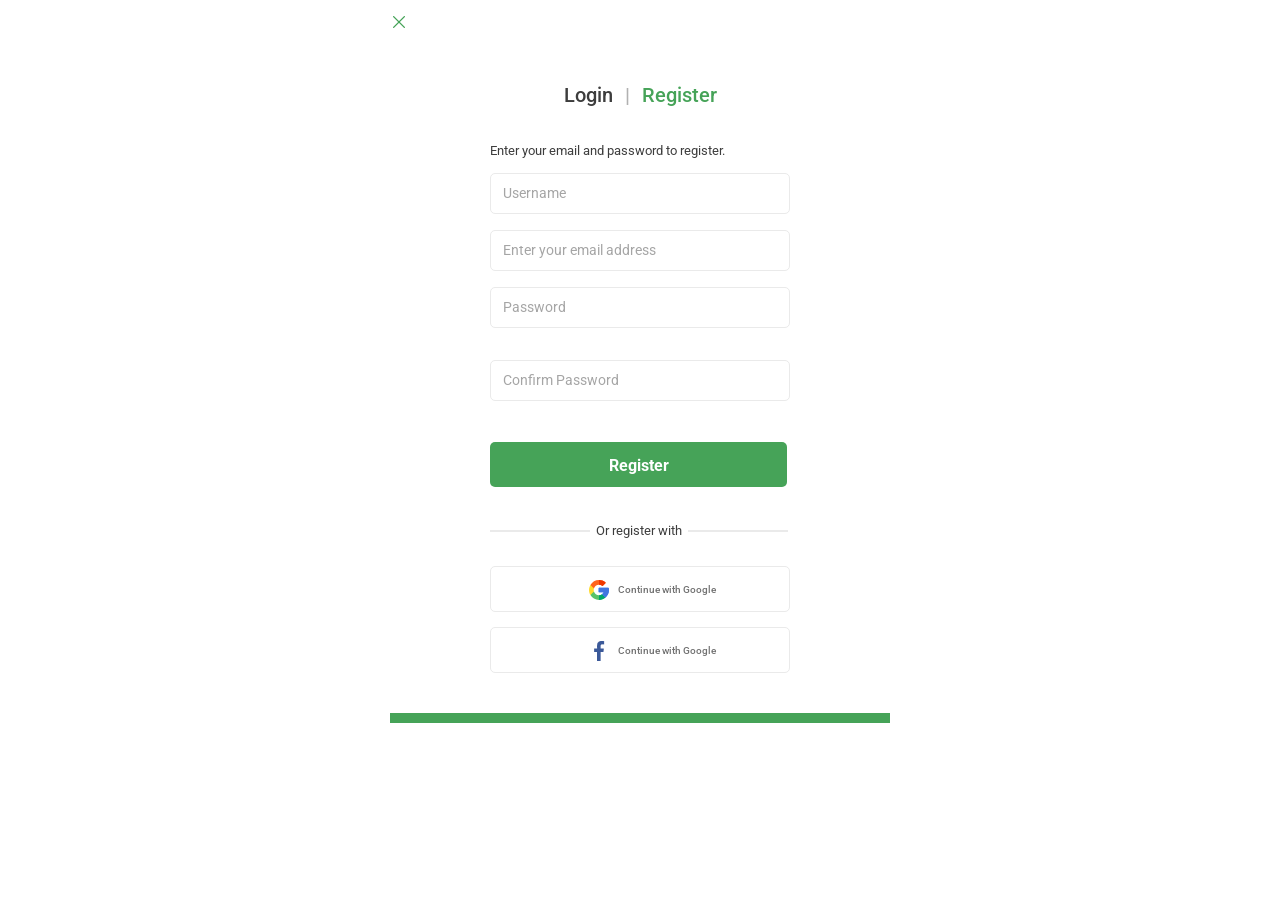
==== registration.html @ a35d86ff "hw5 added" ====
<!DOCTYPE html>
<html lang="en">
<head>
    <meta charset="UTF-8">
    <meta name="viewport" content="width=device-width, initial-scale=1.0">
    <link rel="stylesheet" href="/Styles/registration-styles.css">
    <link rel="preconnect" href="https://fonts.googleapis.com">
    <link rel="preconnect" href="https://fonts.gstatic.com" crossorigin>
    <link href="https://fonts.googleapis.com/css2?family=Merriweather:ital,opsz,wght@0,18..144,300..900;1,18..144,300..900&family=Roboto:ital,wght@0,100..900;1,100..900&display=swap" rel="stylesheet">
    <title>Registration</title>
</head>
<body>
    <div class="container">
        <img src="/Pictures/X.png" alt="" class="img-x">

        <div class="container2">

            <div class="heads">
                <h2 class="heads-login">Login</h2>
                <h2 class="heads-slash">|</h2>
                <h2 class="heads-register">Register</h2>
            </div>

            <p class="p-help">Enter your email and password to register.</p>

            <form action="">

                <div class="inputs">
                    <input type="text" name="" id="" placeholder="Username" class="input1">
                    <input type="text" name="" id="" placeholder="Enter your email address" class="input1">
                    <input type="password" name="" id="" placeholder="Password" class="input1">
                    <img src="Pictures/Hide.png" alt="">
                    <input type="password" name="" id="" placeholder="Confirm Password" class="input1">
                </div>
            
                <input type="submit" value="Register" class="input-submit">

            </form>   

            <div class="reg-desc">
                <div class="border"></div>
                <p class="reg">Or register with</p>
                <div class="border"></div>
            </div>

            <div class="registers">
                <a href=""><img src="Pictures/google 1.svg" class="pictures">Continue with Google</a>
                <a href=""><img src="Pictures/facebook 1.png" class="pictures">Continue with Google</a>
            </div>

        </div>
          <footer></footer> 
    </div>
</body>
</html>
---- Styles/registration-styles.css ----
* {
    margin: 0;
    padding: 0;
    box-sizing: border-box;
}

.container {
    max-width: 500px;
    margin: 0 auto;
}

.container2 {
    max-width: 300px;
    margin: 0 auto;
}

.img-x {
    display: inline-block;
    width: 18px;
    margin-top: 13px;
}

h2 {
    color: #3D3D3D;
    font-family: "Roboto";
    font-size: 20px;
    font-style: normal;
    font-weight: 500;
    line-height: 16px;

    text-align: center;
    margin-top: 52px;
}

.heads {
    display: flex;
    justify-content: center;
    gap: 12px;
}

.heads-login {
    color: #3D3D3D;
    font-family: "Roboto";
    font-size: 20px;
    font-style: normal;
    font-weight: 500;
    line-height: 16px;
}

.heads-slash {
    color: rgba(61, 61, 61, 40%);
    font-family: "Roboto";
    font-size: 20px;
    font-style: normal;
    font-weight: 500;
    line-height: 16px;
}

.heads-register {
    color: #46A358;
    font-family: "Roboto";
    font-size: 20px;
    font-style: normal;
    font-weight: 500;
    line-height: 16px;
}

.p-help {
    color: #3D3D3D;
    font-family: "Roboto";
    font-size: 13px;
    font-style: normal;
    font-weight: 400;
    line-height: 16px;

    margin-top: 40px;
}

.inputs {
    display: flex;
    flex-direction: column;
    gap: 16px;
    margin-top: 14px;
    align-items: center;
}

.input1 {
    width: 300px;

    display: flex;
    align-items: center;
    padding: 12px;

    border-style: solid;
    border-color: #EAEAEA;
    border-radius: 5px;
    border-width: 1px;
}

.input-submit {
        display: inline-flex;

    color: #FFF;
    font-family: "Roboto";
    font-size: 16px;
    font-style: normal;
    font-weight: 700;
    line-height: 16px;
    
    padding: 16px 118px 13px 119px;
    background: #46A358;
    border-radius: 5px;
    border-style: none;

    margin-top: 41px;
    align-items: center;
}

::placeholder {
    color: #A5A5A5;
    font-family: "Roboto";
    font-size: 14px;
    font-style: normal;
    font-weight: 400;
    line-height: 16px;
}

.reg-desc {
    display: flex;
    align-items: center;
    gap: 6px;
    margin-top: 36px;
}

.border {
    border-style: solid;
    width: 100px;
    border-color: #EAEAEA;
    border-width: 1px;
    height: 1px;
}

.reg {
    color: #3D3D3D;
    font-family: "Roboto";
    font-size: 13px;
    font-style: normal;
    font-weight: 400;
    line-height: 16px;
}

.registers {
    display: flex;
    margin-top: 27px;
    flex-direction: column;
    gap: 15px;
}

a {
    display: flex;

    color: #727272;
    text-align: center;
    font-family: "Roboto";
    font-size: 10px;
    font-style: normal;
    font-weight: 500;
    line-height: 16px;

    text-decoration: none;
    border-radius: 5px;
    border-style: solid;
    border-color: #EAEAEA;
    border-width: 1px;

    padding: 13px 68px 11px 98px;

    align-items: center;
    gap: 9px;
}

.pictures {
    max-width: 20px;
    max-height: 20px;
}

footer {
    padding-top: 10px;
    background: #46A358;
    margin-top: 40px;
}
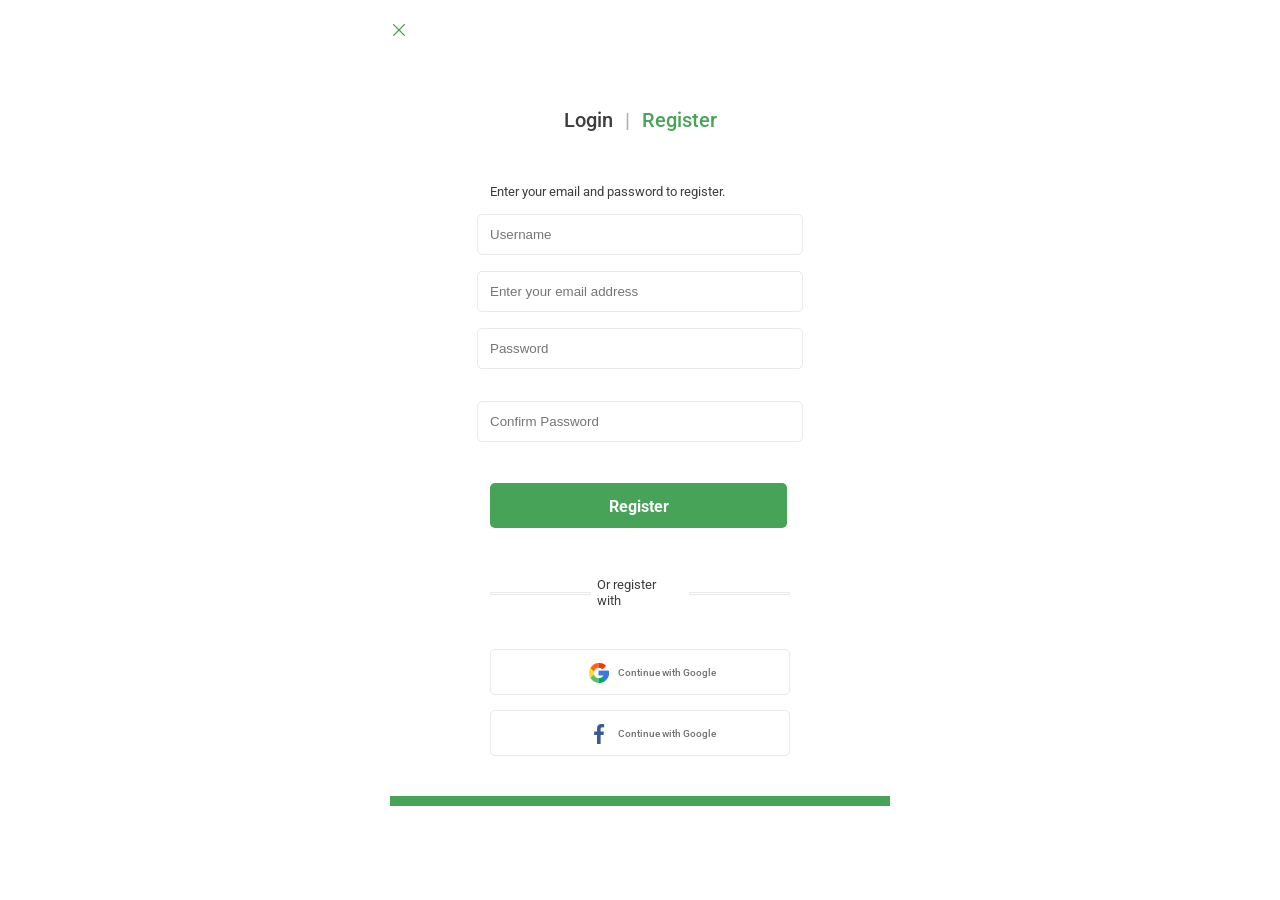
==== commit eac43847: "hw11 added" ====
--- a/registration.html
+++ b/registration.html
@@ -3,53 +3,53 @@
 <head>
     <meta charset="UTF-8">
     <meta name="viewport" content="width=device-width, initial-scale=1.0">
-    <link rel="stylesheet" href="/Styles/registration-styles.css">
     <link rel="preconnect" href="https://fonts.googleapis.com">
     <link rel="preconnect" href="https://fonts.gstatic.com" crossorigin>
     <link href="https://fonts.googleapis.com/css2?family=Merriweather:ital,opsz,wght@0,18..144,300..900;1,18..144,300..900&family=Roboto:ital,wght@0,100..900;1,100..900&display=swap" rel="stylesheet">
+    <link rel="stylesheet" href="./Styles/styles.css">
     <title>Registration</title>
 </head>
 <body>
-    <div class="container">
-        <img src="/Pictures/X.png" alt="" class="img-x">
+    <div class="reg-container">
+        <img src="/Pictures/X.png" alt="" class="reg-img-x">
 
-        <div class="container2">
+        <div class="reg-container2">
 
-            <div class="heads">
-                <h2 class="heads-login">Login</h2>
-                <h2 class="heads-slash">|</h2>
-                <h2 class="heads-register">Register</h2>
+            <div class="reg-heads">
+                <h2 class="reg-heads-login">Login</h2>
+                <h2 class="reg-heads-slash">|</h2>
+                <h2 class="reg-heads-register">Register</h2>
             </div>
 
-            <p class="p-help">Enter your email and password to register.</p>
+            <p class="reg-p-help">Enter your email and password to register.</p>
 
             <form action="">
 
-                <div class="inputs">
-                    <input type="text" name="" id="" placeholder="Username" class="input1">
-                    <input type="text" name="" id="" placeholder="Enter your email address" class="input1">
-                    <input type="password" name="" id="" placeholder="Password" class="input1">
+                <div class="reg-inputs">
+                    <input type="text" name="" id="" placeholder="Username" class="reg-input1">
+                    <input type="text" name="" id="" placeholder="Enter your email address" class="reg-input1">
+                    <input type="password" name="" id="" placeholder="Password" class="reg-input1">
                     <img src="Pictures/Hide.png" alt="">
-                    <input type="password" name="" id="" placeholder="Confirm Password" class="input1">
+                    <input type="password" name="" id="" placeholder="Confirm Password" class="reg-input1">
                 </div>
             
-                <input type="submit" value="Register" class="input-submit">
+                <input type="submit" value="Register" class="reg-input-submit">
 
             </form>   
 
             <div class="reg-desc">
-                <div class="border"></div>
+                <div class="reg-border"></div>
                 <p class="reg">Or register with</p>
-                <div class="border"></div>
+                <div class="reg-border"></div>
             </div>
 
             <div class="registers">
-                <a href=""><img src="Pictures/google 1.svg" class="pictures">Continue with Google</a>
-                <a href=""><img src="Pictures/facebook 1.png" class="pictures">Continue with Google</a>
+                <a class="registers-a" href=""><img src="Pictures/google 1.svg" class="pictures">Continue with Google</a>
+                <a class="registers-a" href=""><img src="Pictures/facebook 1.png" class="pictures">Continue with Google</a>
             </div>
 
         </div>
-          <footer></footer> 
+          <div class="reg-footer"></div> 
     </div>
 </body>
 </html>
--- a/Styles/styles.css
+++ b/Styles/styles.css
@@ -0,0 +1,1198 @@
+@font-face {
+    font-family: 'CeraPro Regular';
+    src: url('../Fonts/CeraPro-Regular.ttf');
+}
+
+@font-face {
+    font-family: 'CeraPro Medium';
+    src: url('../Fonts/CeraPro-Medium.ttf');
+}
+
+@font-face {
+    font-family: 'CeraPro Bold';
+    src: url('../Fonts/CeraPro-Bold.ttf');
+}
+
+@font-face {
+    font-family: 'CeraPro Black';
+    src: url('../Fonts/CeraPro-Black.ttf');
+}
+
+.container {
+    padding: 26px 120px 13px;
+    margin: 0 auto;
+}
+
+.header {
+    display: flex;
+    justify-content: space-between;
+    align-items: start;
+    border-bottom: 1px solid rgba(70, 163, 88, 40%);
+}
+
+.header-links {
+    display: flex;
+    gap: 50px;
+}
+
+.header-link {
+    position: relative;
+}
+
+.header-link > a {
+    position: relative;
+    color: #3D3D3D;
+    font-family: "CeraPro Regular";
+    font-size: 16px;
+    font-style: normal;
+    font-weight: 400;
+    line-height: normal;
+    padding-bottom: 25px;
+    border-bottom: 3px solid transparent;
+    display: block;
+    text-decoration: none;
+}
+
+.header-link:hover > a {
+    color: #3D3D3D;
+    font-family: "CeraPro Bold";
+    font-size: 16px;
+    font-style: normal;
+    font-weight: 700;
+    line-height: normal;
+    border-bottom-color: #46A358;
+}
+
+.link-home:hover > a {
+    letter-spacing: -0.08px;
+}
+.link-shop:hover > a {
+    letter-spacing: -0.06px;
+}
+.link-care:hover > a {
+    letter-spacing: -0.26px;
+}
+.link-blogs:hover > a {
+    letter-spacing: -0.06px;
+}
+
+.sublist {
+    position: absolute;
+    top: 100%;
+    z-index: 2;
+    margin-top: 14px;
+    
+    display: none; 
+    flex-direction: column;
+    width: 188px;
+    
+    left: 50%;
+    transform: translateX(-50%);
+    align-items: stretch; 
+    
+    padding: 0;
+    margin-left: 0;
+    list-style: none;
+}
+
+.link-care:hover .sublist {
+    display: flex;
+}
+
+.sublist::before {
+    content: "";
+    position: absolute;
+    left: 0;
+    width: 100%;
+    top: -14px; 
+    height: 14px;
+    background: transparent;
+}
+
+.sublistitem {
+    display: flex;
+    align-items: center;
+    justify-content: space-between;
+    background: #EDF6EE;
+    position: static;
+}
+
+.sublistitem > a {
+    box-sizing: border-box;
+    display: block;
+    color: #3D3D3D;
+    font-family: "Encode Sans Expanded";
+    font-size: 16px;
+    font-style: normal;
+    font-weight: 400;
+    line-height: normal;
+    width: 100%;
+    padding: 8px 14px;
+    text-decoration: none;
+}
+
+.sublistitem > svg {
+    margin-right: 14px;
+    flex-shrink: 0;
+}
+.sublistitem > svg path {
+    fill: #3D3D3D;
+}
+
+.sublistitem:hover {
+    background: #1A712A;
+}
+.sublistitem:hover > a {
+    color: #FFF;
+    font-weight: 700;
+    letter-spacing: -0.35px;
+}
+.sublistitem:hover > svg path {
+    fill: #FFF;
+}
+
+.nested-list {
+    position: absolute;
+    top: 0;
+    left: calc(100% + 2px);
+    z-index: 3;
+    
+    display: none; 
+    flex-direction: column;
+    width: 188px;
+    align-items: stretch;
+
+    list-style: none;
+}
+
+.nested-list::before {
+    content: "";
+    position: absolute;
+    top: 0;
+    left: -2px; 
+    width: 2px;
+    height: 100%; 
+    background: transparent;
+}
+
+.sublistitem:last-child:hover .nested-list {
+    display: flex;
+}
+
+.nested-item {
+    display: block;
+    background: #EDF6EE;
+}
+
+.nested-item > a {
+    box-sizing: border-box;
+    display: block;
+    color: #3D3D3D;
+    font-family: "Encode Sans Expanded";
+    font-size: 16px;
+    font-style: normal;
+    font-weight: 400;
+    line-height: normal;
+    width: 100%;
+    padding: 8px 14px;
+    text-decoration: none;
+}
+
+.nested-item:hover {
+    background: #1A712A;
+}
+.nested-item:hover > a {
+    color: #FFF;
+    font-weight: 700;
+    letter-spacing: -0.35px;
+}
+
+.svg-2 {
+    background: #46A358;
+    padding: 8px 17px;
+    color: #FFF;
+    border-radius: 6px;
+    display: flex;
+    align-items: center;
+    gap: 1px;
+    font-family: "CeraPro Medium";
+    font-size: 16px;
+    font-weight: 500;
+    line-height: normal;
+}
+
+.main {
+    display: flex;
+    background: linear-gradient(98deg, rgba(245, 245, 245, 0.50) -23.46%, rgba(245, 245, 245, 0.50) 107.51%);
+    justify-content: space-between;
+    margin: 12px auto 0;
+}
+
+.planet-text-part {
+    padding: 68px 40px;
+}
+.text-part-greenshop {
+    color: #3D3D3D;
+    font-family: 'CeraPro Medium';
+    font-size: 14px;
+    font-style: normal;
+    font-weight: 500;
+    line-height: 16px; /* 114.286% */
+    letter-spacing: 1.1px;
+    text-transform: uppercase;
+}
+.text-part-h1 {
+    color: #3D3D3D;
+    font-family: "CeraPro Black";
+    font-size: 70px;
+    font-style: normal;
+    font-weight: 900;
+    line-height: 70px; /* 100% */
+    text-transform: uppercase;
+    
+    padding-top: 7px;
+}
+.text-part-h1-span {
+    color: #46A358;
+    font-family: "CeraPro Black";
+    font-size: 70px;
+    font-style: normal;
+    font-weight: 900;
+    line-height: 70px;
+    text-transform: uppercase;
+}
+.text-part-description {
+    color: #727272;
+    font-family: "CeraPro Regular";
+    font-size: 14px;
+    font-style: normal;
+    font-weight: 400;
+    line-height: 24px; /* 171.429% */
+    max-width: 533px;
+    padding-top: 5px;
+}
+.text-part-button {
+    color: #FFF;
+    font-family: "CeraPro Bold";
+    font-size: 16px;
+    font-style: normal;
+    font-weight: 700;
+    line-height: 20px; /* 125% */
+    text-transform: uppercase;
+
+    background: #46A358;
+    border-radius: 6px;
+    padding: 10px 27px;
+
+    margin-top: 44px;
+}
+
+.planet-pictures-part {
+  position: relative;
+  display: inline-block;
+}
+
+.picture-part-big {
+    max-width: 507px;
+}
+
+.picture-part-small {
+    position: absolute;
+    bottom: 17px;
+    left: 55px;
+    max-width: 135px;
+}
+/* _______________________________________________________ */
+.left-right-merger {
+    display: flex;
+    gap: 50px;
+    margin-top: 46px;
+}
+
+.left {
+    display: flex;
+    flex-direction: column;
+}
+
+.left-list {
+    background: #FBFBFB;
+    padding: 14px 18px 14px;
+    margin-bottom: 377px;
+}
+
+.left-list-h3 {
+    color: #3D3D3D;
+    font-family: "CeraPro Bold";
+    font-size: 18px;
+    font-style: normal;
+    font-weight: 700;
+    line-height: 16px; /* 88.889% */
+    display: inline-block;
+    margin-bottom: 7px;
+}
+
+.left-ul-list {
+    padding-left: 12px;
+}
+
+.left-ul-list-link {
+    color: #3D3D3D;
+    font-family: "CeraPro Regular";
+    font-size: 15px;
+    font-style: normal;
+    font-weight: 400;
+    line-height: 40px;
+    display: inline;
+}
+
+.left-ul-list-active {
+    color: #46A358;
+    font-family: "CeraPro Bold";
+    font-weight: 700;
+}
+
+.left-list-img {
+    display: block;
+}
+/* __________________________________________________________________ */
+.right {
+    flex-grow: 1;
+}
+
+.right-head {
+    display: flex;
+    justify-content: space-between;
+    align-items: start;
+
+    margin-bottom: 31px;
+}
+
+.head-menu {
+    display: flex;
+    list-style: none;
+    gap: 37px;
+}
+
+.head-menu-li {
+    color: #3D3D3D;
+    font-family: "CeraPro Regular";
+    font-size: 15px;
+    font-weight: 400;
+    line-height: 16px;
+
+    padding-bottom: 7px;
+    border-bottom: 2px solid rgba(70, 163, 88, 0);
+}
+
+.head-menu-active {
+    color: #46A358;
+    font-family: "CeraPro Bold";
+    font-weight: 700;
+
+    padding-bottom: 7px;
+    border-bottom: 2px solid #46A358;
+}
+
+.right-head-sort {
+    display: flex;
+    align-items: start;
+    gap: 5px;
+}
+
+.right-head-sort-p {
+    color: #3D3D3D;
+    font-family: "CeraPro Regular";
+    font-size: 15px;
+    font-weight: 400;
+    line-height: 16px;
+}
+
+.right-head-sort-img {
+    display: block;
+}
+.right-shopping-offers {
+    display: flex;
+    flex-wrap: wrap;
+    gap: 70px 33px;
+}
+
+.shopping-offers-img-div {
+    background: #FBFBFB;
+    padding: 31px 4px 19px;
+    position: relative;
+    cursor: pointer;
+    border-top: 1px solid transparent;
+}
+
+.shopping-offers-hover {
+    display: none;
+    position: absolute;
+    bottom: 5px;
+    left: 67px;
+    gap: 10px;
+    justify-content: center;
+    align-items: center;
+}
+
+.shopping-offers-hover-svg1-div {
+    padding: 8px;
+    background: #FFF;
+    border-radius: 4px;
+    cursor: pointer;
+}
+.shopping-offers-hover-svg1 {
+    fill: #000000;
+}
+.shopping-offers-hover-svg2-div {
+    padding: 8px;
+    background: #FFF;
+    border-radius: 4px;
+    cursor: pointer;
+}
+.shopping-offers-hover-svg2 {
+    fill: #000000;
+}
+.shopping-offers-hover-svg3-div {
+    padding: 8px;
+    background: #FFF;
+    border-radius: 4px;
+    cursor: pointer;
+}
+.shopping-offers-hover-svg3 {
+    fill: #000000;
+}
+
+.shopping-offers-img-div:hover .shopping-offers-hover {
+    display: flex;
+}
+
+.shopping-offers-img-div:hover {
+    border-top-color: #46A358;
+}
+
+.shopping-offers-hover-svg1:hover {
+    fill: #46A358;
+}
+.shopping-offers-hover-svg2:hover {
+    fill: #46A358;
+}
+.shopping-offers-hover-svg3:hover {
+    fill: #46A358;
+}
+
+
+.shopping-offers-img {
+    width: 100%;
+    mix-blend-mode: multiply;
+}
+.shopping-offers-img-div1 {
+    background: #FBFBFB;
+    padding: 7px 17px;
+    position: relative;
+    cursor: pointer;
+    border-top: 1px solid transparent;
+}
+.shopping-offers-img-div1:hover {
+    border-top-color: #46A358;
+}
+.shopping-offers-img-div1:hover .shopping-offers-hover {
+    display: flex;
+}
+
+.shopping-offers-img-div-sale-p {
+    color: #FFF;
+    font-family: "CeraPro Regular";
+    font-size: 16px;
+    font-style: normal;
+    font-weight: 500;
+    line-height: 16px; /* 100% */
+
+    padding: 7px 8px;
+    position: absolute;
+    background: #46A358;
+
+    left: 0;
+    top: 14px;
+}
+
+.offer-p {
+    padding-top: 12px;
+    color: #3D3D3D;
+    font-family: "CeraPro Regular";
+    font-size: 16px;
+    font-style: normal;
+    font-weight: 400;
+    line-height: 16px; /* 100% */
+}
+.offer-cost-p-div {
+    display: flex;
+    align-items: end;
+    gap: 17px;
+}
+.offer-cost-p {
+    padding-top: 6px;
+    color: #46A358;
+    font-family: "CeraPro Bold";
+    font-size: 18px;
+    font-style: normal;
+    font-weight: 700;
+    line-height: 16px; /* 88.889% */
+}
+.offer-cost-p-sale {
+    color: #A5A5A5;
+    font-family: "CeraPro Regular";
+    font-size: 18px;
+    font-style: normal;
+    font-weight: 400;
+    line-height: 16px; /* 88.889% */
+    text-decoration: line-through;
+}
+.numbers {
+    display: flex;
+    gap: 10px;
+    justify-content: end;
+    margin: 90px auto;
+}
+.numbers-button {
+    padding: 10px 14px;
+    background: rgba(229, 229, 229, 0.1);
+    border: 1px solid #E5E5E5;
+    border-radius: 4px;
+    color: #3D3D3D;
+    font-family: "CeraPro Regular";
+    font-size: 18px;
+    font-style: normal;
+    font-weight: 300;
+    line-height: 16px; /* 88.889% */
+}
+.numbers-button-active {
+    padding: 10px 18px;
+    background: #46A358;
+    border: 1px solid #E5E5E5;
+    border-radius: 4px;
+    color: #FFF;
+    font-family: "CeraPro Bold";
+    font-size: 18px;
+    font-style: normal;
+    font-weight: 700;
+    line-height: 16px; /* 88.889% */
+}
+.numbers-button-img {
+    padding: 9px;
+    border-radius: 4px;
+    border: 1px solid #E5E5E5;
+    display: flex;
+    justify-content: center;
+    align-items: center;
+}
+.button-img {
+    max-width: 18px;
+}
+
+.plant-banners {
+    display: flex;
+    justify-content: space-between;
+    gap: 28px;
+    margin-top: 94px;
+}
+
+.plant-banner {
+    display: flex;
+    width: 50%;
+    position: relative;
+    max-height: 302px;
+}
+
+.banner-img-div {
+    position: absolute;
+    left: 0px;   
+    top: -40px;
+    z-index: 2;   
+}
+
+.banner-img {
+    display: block;
+    object-fit: contain;  
+    width: 292px;
+}
+
+.plant-banner-content {
+    display: flex;
+    flex-direction: column;
+    align-items: flex-end; 
+    text-align: right;     
+    width: 100%;
+    padding: 37px 30px 46px;
+    background-color: #FBFBFB;
+    box-sizing: border-box; 
+}
+
+.content-h2 {
+    color: #3D3D3D;
+    text-align: right;
+    font-family: "CeraPro Black";
+    font-size: 18px;
+    font-style: normal;
+    font-weight: 900;
+    line-height: 24px; /* 133.333% */
+    text-transform: uppercase;
+    margin-bottom: 10px;
+    max-width: 150px;
+    width: 100%;
+}
+
+.content-p {
+    color: #727272;
+    text-align: right;
+    font-family: "CeraPro Regular";
+    font-size: 14px;
+    font-style: normal;
+    font-weight: 400;
+    line-height: 24px; /* 171.429% */
+    margin-bottom: 24px;
+    max-width: 290px;
+    width: 100%;    
+}
+
+.content-button-btn {
+    display: inline-flex;
+    gap: 4px;
+    align-items: center;
+    padding: 11px 28px;
+    border-radius: 6px;
+    background: #46A358;
+    color: #FFF;
+    font-family: "CeraPro Medium";
+    font-size: 14px;
+    font-style: normal;
+    font-weight: 500;
+    line-height: 20px; /* 142.857% */
+}
+
+.our-blog-posts {
+    margin-top: 138px;
+}
+
+.blog-posts-h2 {
+    color: #3D3D3D;
+    text-align: center;
+    font-family: "CeraPro Bold";
+    font-size: 30px;
+    font-style: normal;
+    font-weight: 700;
+    line-height: 16px; /* 53.333% */
+    margin-bottom: 15px;
+}
+
+.blog-posts-p {
+    color: #727272;
+    text-align: center;
+    font-family: "CeraPro Regular";
+    font-size: 14px;
+    font-style: normal;
+    font-weight: 400;
+    line-height: 24px; /* 171.429% */
+    margin-bottom: 35px;
+}
+
+.blog-posts-offers {
+    display: flex;
+    justify-content: space-between;
+    margin-bottom: 100px;
+}
+.post-offer {
+    max-width: 268px;
+    background: #FBFBFB;
+}
+.post-offer-img {
+    width: 100%;
+}
+.post-offer-content {
+    padding: 10px 13px;
+}
+.h4-post-offer-date {
+    color: #46A358;
+    font-family: "CeraPro Medium";
+    font-size: 14px;
+    font-style: normal;
+    font-weight: 500;
+    line-height: 16px; /* 114.286% */
+    margin-bottom: 4px;
+}
+.post-offer-h3 {
+    color: #3D3D3D;
+    font-family: "CeraPro Bold";
+    font-size: 20px;
+    font-style: normal;
+    font-weight: 700;
+    line-height: 26px; /* 130% */
+    margin-bottom: 4px;
+}
+.post-offer-p {
+    color: #727272;
+    font-family: "CeraPro Regular";
+    font-size: 14px;
+    font-style: normal;
+    font-weight: 400;
+    line-height: 22px; /* 157.143% */
+    margin-bottom: 9px;
+}
+.post-offer-a {
+    color: #3D3D3D;
+    font-family: "CeraPro Medium";
+    font-size: 14px;
+    font-style: normal;
+    font-weight: 500;
+    line-height: 16px; /* 114.286% */
+    display: flex;
+    align-items: center;
+    gap: 3px;
+    margin-bottom: 13px;
+}
+
+.post-offer-a-svg{
+    fill: #3D3D3D;
+}
+.post-offer-a:hover{
+    color: #46A358;
+    fill: #46A358;
+}
+
+.post-offer-a:hover .post-offer-a-svg{
+    fill: #46A358;
+}
+
+.footer {
+    margin-bottom: 13px;
+}
+.footer-part-top {
+    display: flex;
+    padding: 25px;
+    justify-content: space-between;
+    background: #FBFBFB;
+}
+.footer-top-categories {
+    display: flex;
+    gap: 2vw;
+    justify-content: space-between;
+}
+.top-category {
+    max-width: 204px;
+}
+.top-category-img {
+    margin-bottom: 15px;
+    max-height: 95px;
+    mix-blend-mode: multiply;
+}
+.top-category-h3 {
+    color: #3D3D3D;
+    font-family: "CeraPro Bold";
+    font-size: 17px;
+    font-style: normal;
+    font-weight: 700;
+    line-height: 16px; /* 94.118% */
+    margin-bottom: 9px;
+}
+.top-category-p {
+    color: #727272;
+    font-family: "CeraPro Regular";
+    font-size: 14px;
+    font-style: normal;
+    font-weight: 400;
+    line-height: 22px; /* 157.143% */
+}
+.top-category-rectangle {
+    width: 1px;
+    height: 187px;
+    background-color: rgba(70, 163, 88, 0.10);
+    flex-shrink: 0;
+    display: inline-block;
+}
+.footer-top-newsletters {
+    max-width: 354px;
+}
+.top-newsletters-h2 {
+    color: #3D3D3D;
+    font-family: "CeraPro Bold";
+    font-size: 18px;
+    font-style: normal;
+    font-weight: 700;
+    line-height: 16px; /* 88.889% */
+    margin-top: 6px;
+}
+.top-newsletters-input-allpart {
+    display: flex;
+    align-items: center;
+    width: 100%;
+    background: #FFF;
+    border-radius: 8px;
+    overflow: hidden;
+    box-sizing: border-box;
+    margin-top: 18px;
+}
+
+.top-newsletters-input {
+    flex: 1;
+    border: none;
+    outline: none;
+    padding: 12px 12px 12px 11px;
+    background: transparent;
+    width: 100%;
+    box-sizing: border-box;
+}
+
+.top-newsletters-input::placeholder {
+    color: #ACACAC;
+    font-family: "CeraPro Regular";
+    font-size: 14px;
+    font-style: normal;
+    font-weight: 400;
+    line-height: 16px; /* 114.286% */
+}
+
+
+.top-newsletters-input-button {
+    background: #46A358;
+    color: #FFF;
+    border: none;
+    padding: 12px 26px;
+    font-family: "CeraPro Bold", sans-serif;
+    font-size: 18px;
+    font-weight: 700;
+    cursor: pointer;
+}
+.top-newsletters-p {
+    color: #727272;
+    font-family: "CeraPro Regular";
+    font-size: 13px;
+    font-style: normal;
+    font-weight: 400;
+    line-height: 22px; /* 169.231% */
+    margin-top: 17px;
+}
+.footer-part-mid {
+    display: flex;
+    padding: 25px 23px 19px;
+    background: linear-gradient(90deg, #EDF6EF 0%, #52C368 100%);
+    align-items: center;
+    border-top: 1px rgba(70, 163, 88, 0.10) solid;
+    border-bottom: 1px rgba(70, 163, 88, 0.10) solid;
+}
+.footer-part-mid-location {
+    display: flex;
+    gap: 9px;
+    align-items: center;
+    margin-left: 6vw;
+}
+.mid-location-p {
+    color: #3D3D3D;
+    font-family: "CeraPro Regular";
+    font-size: 14px;
+    font-style: normal;
+    font-weight: 400;
+    line-height: 22px; /* 157.143% */
+    max-width: 176px;
+}
+.footer-part-mid-contact {
+    display: flex;
+    gap: 10px;
+    margin-left: 4vw;
+}
+.mid-contact-p {
+    color: #3D3D3D;
+    font-family: "CeraPro Regular";
+    font-size: 14px;
+    font-style: normal;
+    font-weight: 400;
+    line-height: 22px; /* 157.143% */
+}
+.footer-part-mid-phone {
+    display: flex;
+    gap: 8px;
+    margin-left: 5vw;
+}
+.mid-phone-p {
+    color: #3D3D3D;
+    font-family: "CeraPro Medium";
+    font-size: 14px;
+    font-style: normal;
+    font-weight: 400;
+    line-height: 22px; /* 157.143% */
+}
+.footer-parts-bottom {
+    display: flex;
+    padding: 33px 23px 29px;
+    justify-content: space-between;
+    border-bottom: 1px rgba(70, 163, 88, 0.20) solid;
+    background: #FBFBFB;
+    margin-bottom: 7px;
+}
+
+.footer-part-bottom-h3 {
+    color: #3D3D3D;
+    font-family: "CeraPro Bold";
+    font-size: 18px;
+    font-style: normal;
+    font-weight: 700;
+    line-height: 16px; /* 88.889% */
+    margin-bottom: 8px;
+}
+
+.bottom-ul-li {
+    color: #3D3D3D;
+    font-family: "CeraPro Regular";
+    font-size: 14px;
+    font-style: normal;
+    font-weight: 400;
+    line-height: 30px; /* 214.286% */
+}
+
+.bottom-media-h3 {
+    color: #3D3D3D;
+    font-family: "CeraPro Bold";
+    font-size: 18px;
+    font-style: normal;
+    font-weight: 700;
+    line-height: 16px; /* 88.889% */
+}
+.bottom-media-icons {
+    margin-top: 20px;
+    display: flex;
+    gap: 10px;
+}
+
+.bottom-media-icon1 {
+    padding: 7px 11px;
+    border-radius: 4px;
+    border: 1px solid rgba(70, 163, 88, 0.20);
+    box-sizing: content-box;
+}
+
+.bottom-media-icon {
+    padding: 7px;
+    border-radius: 4px;
+    border: 1px solid rgba(70, 163, 88, 0.20);
+    box-sizing: content-box;
+}
+
+.bottom-media-icon2 {
+    padding: 8px 7px 9px;
+    border-radius: 4px;
+    border: 1px solid rgba(70, 163, 88, 0.20);
+    box-sizing: content-box;
+}
+
+.bottom-media-icon3 {
+    padding: 8px 5.5px;
+    border-radius: 4px;
+    border: 1px solid rgba(70, 163, 88, 0.20);
+    box-sizing: content-box;
+}
+
+.botom-media-h3 {
+    color: #3D3D3D;
+    font-family: "CeraPro Bold";
+    font-size: 18px;
+    font-style: normal;
+    font-weight: 700;
+    line-height: 16px; /* 88.889% */
+    margin-top: 33px;
+}
+.bottom-media-banner{
+    margin-top: 13px;
+}
+.footer-p {
+    color: #3D3D3D;
+    font-family: "CeraPro Regular";
+    font-size: 14px;
+    font-style: normal;
+    font-weight: 400;
+    line-height: 30px; /* 214.286% */
+    text-align: center;
+}
+
+.reg-container {
+    max-width: 500px;
+    margin: 0 auto;
+}
+
+.reg-container2 {
+    max-width: 300px;
+    margin: 0 auto;
+}
+
+.reg-img-x {
+    display: inline-block;
+    width: 18px;
+    margin-top: 13px;
+}
+
+.reg-heads {
+    color: #3D3D3D;
+    font-family: "Roboto";
+    font-size: 20px;
+    font-style: normal;
+    font-weight: 500;
+    line-height: 16px;
+
+    text-align: center;
+    margin-top: 52px;
+}
+
+.reg-heads {
+    display: flex;
+    justify-content: center;
+    gap: 12px;
+}
+
+.reg-heads-login {
+    color: #3D3D3D;
+    font-family: "Roboto";
+    font-size: 20px;
+    font-style: normal;
+    font-weight: 500;
+    line-height: 16px;
+}
+
+.reg-heads-slash {
+    color: rgba(61, 61, 61, 40%);
+    font-family: "Roboto";
+    font-size: 20px;
+    font-style: normal;
+    font-weight: 500;
+    line-height: 16px;
+}
+
+.reg-heads-register {
+    color: #46A358;
+    font-family: "Roboto";
+    font-size: 20px;
+    font-style: normal;
+    font-weight: 500;
+    line-height: 16px;
+}
+
+.reg-p-help {
+    color: #3D3D3D;
+    font-family: "Roboto";
+    font-size: 13px;
+    font-style: normal;
+    font-weight: 400;
+    line-height: 16px;
+
+    margin-top: 40px;
+}
+
+.reg-inputs {
+    display: flex;
+    flex-direction: column;
+    gap: 16px;
+    margin-top: 14px;
+    align-items: center;
+}
+
+.reg-input1 {
+    width: 300px;
+
+    display: flex;
+    align-items: center;
+    padding: 12px;
+
+    border-style: solid;
+    border-color: #EAEAEA;
+    border-radius: 5px;
+    border-width: 1px;
+}
+
+.reg-input-submit {
+    display: inline-flex;
+
+    color: #FFF;
+    font-family: "Roboto";
+    font-size: 16px;
+    font-style: normal;
+    font-weight: 700;
+    line-height: 16px;
+    
+    padding: 16px 118px 13px 119px;
+    background: #46A358;
+    border-radius: 5px;
+    border-style: none;
+
+    margin-top: 41px;
+    align-items: center;
+}
+
+.reg-input-submit::placeholder {
+    color: #A5A5A5;
+    font-family: "Roboto";
+    font-size: 14px;
+    font-style: normal;
+    font-weight: 400;
+    line-height: 16px;
+}
+
+.reg-desc {
+    display: flex;
+    align-items: center;
+    gap: 6px;
+    margin-top: 36px;
+}
+
+.reg-border {
+    border-style: solid;
+    width: 100px;
+    border-color: #EAEAEA;
+    border-width: 1px;
+    height: 1px;
+}
+
+.reg {
+    color: #3D3D3D;
+    font-family: "Roboto";
+    font-size: 13px;
+    font-style: normal;
+    font-weight: 400;
+    line-height: 16px;
+}
+
+.registers {
+    display: flex;
+    margin-top: 27px;
+    flex-direction: column;
+    gap: 15px;
+}
+
+.registers-a  {
+    display: flex;
+
+    color: #727272;
+    text-align: center;
+    font-family: "Roboto";
+    font-size: 10px;
+    font-style: normal;
+    font-weight: 500;
+    line-height: 16px;
+
+    text-decoration: none;
+    border-radius: 5px;
+    border-style: solid;
+    border-color: #EAEAEA;
+    border-width: 1px;
+
+    padding: 13px 68px 11px 98px;
+
+    align-items: center;
+    gap: 9px;
+}
+
+.pictures {
+    max-width: 20px;
+    max-height: 20px;
+}
+
+.reg-footer {
+    padding-top: 10px;
+    background: #46A358;
+    margin-top: 40px;
+}
